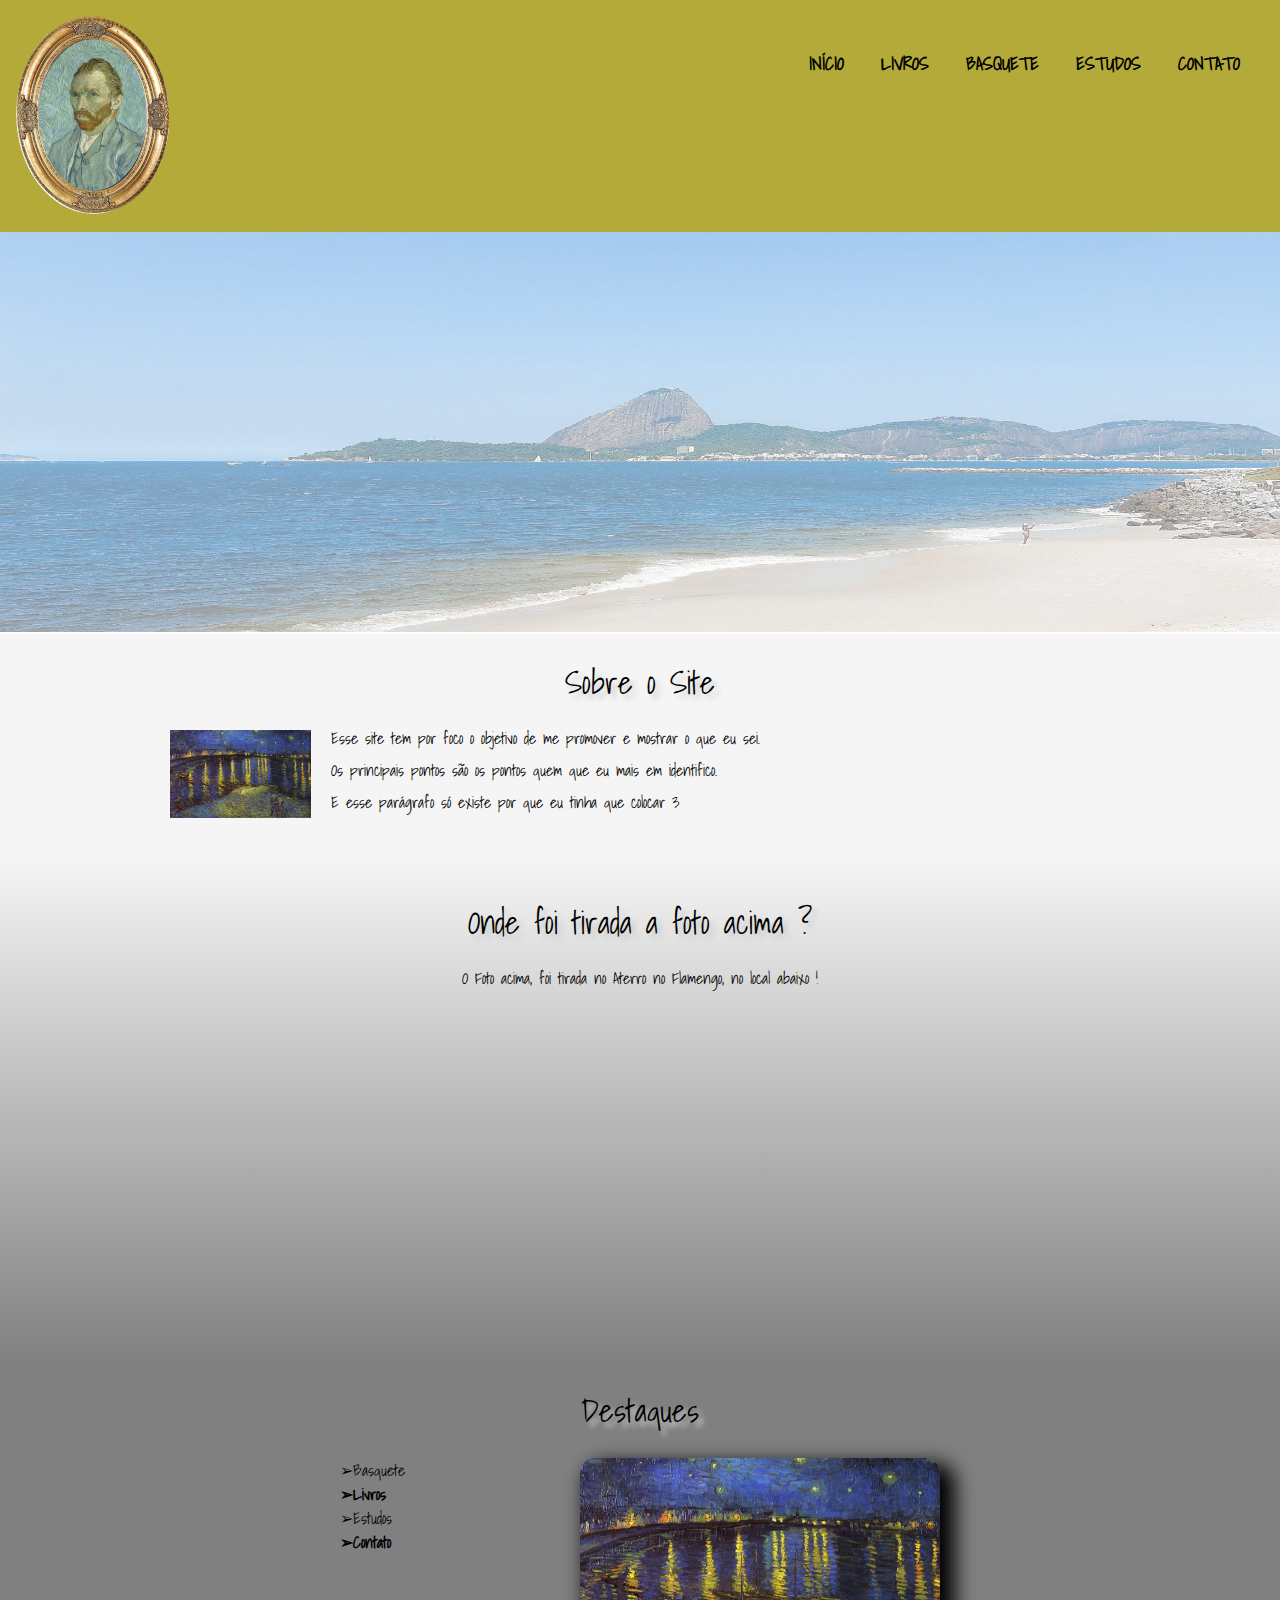
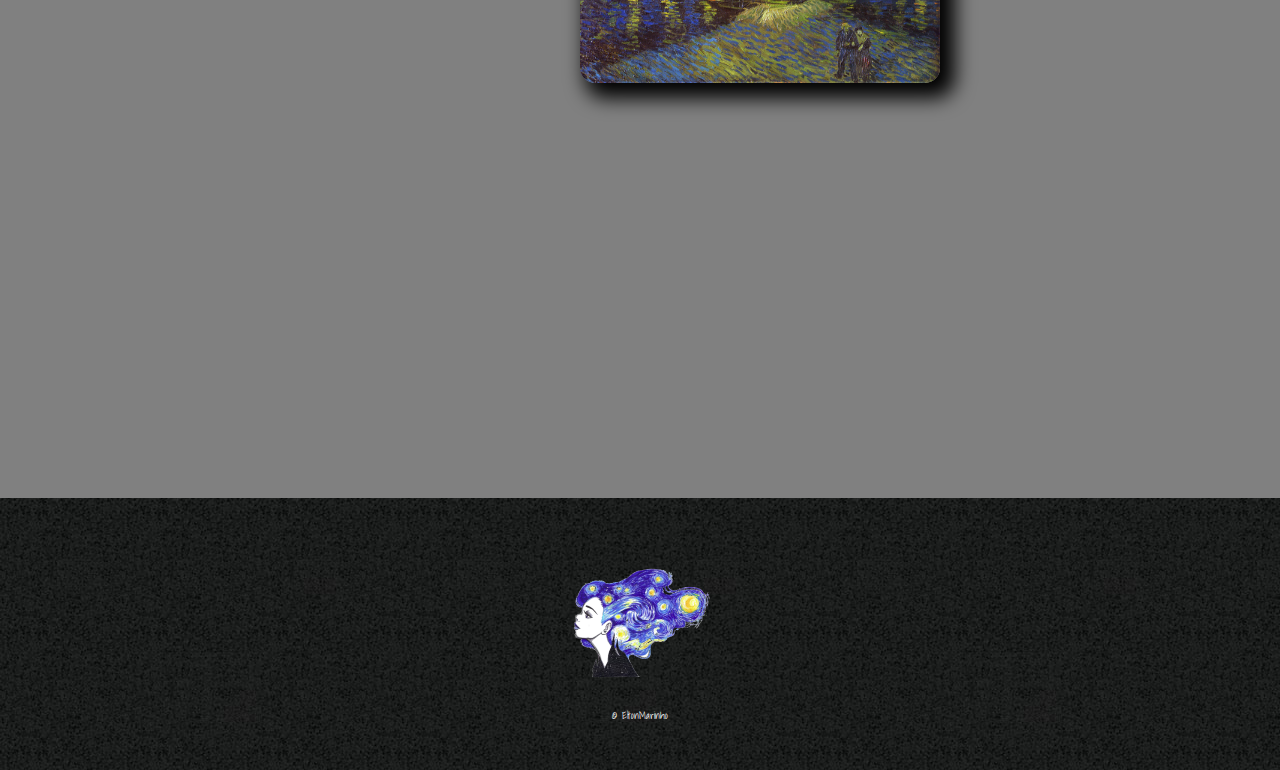
==== pages/inicio/index.html @ a07a41a2 "first commit" ====
<!DOCTYPE html>
<html lang="pt-Br">

<head>
    <meta charset="UTF-8">
    <link rel="stylesheet" href="../../assets/reset.css">
    <link rel="stylesheet" href="../../assets/header-footer.css">
    <link rel="stylesheet" href="style.css">
    <link rel="preconnect" href="https://fonts.googleapis.com">
    <link rel="preconnect" href="https://fonts.gstatic.com" crossorigin>
    <link href="https://fonts.googleapis.com/css2?family=Italiana&family=Shadows+Into+Light&display=swap"
        rel="stylesheet">
    <meta http-equiv="X-UA-Compatible" content="IE=edge">
    <meta name="viewport" content="width=device-width, initial-scale=1.0">
    <title>Pessoal</title>
</head>

<body>

    <header>
        <div class="caixa">
            <h1><img src="../../assets/imagens/van-gogh.logo.png" alt="logo do site"></h1>

            <nav>
                <ul>
                    <li><a href="../inicio/index.html">Início</a></li>
                    <li><a href="../livros/livros.html">Livros</a></li>
                    <li><a href="../basquete/basquete.html">Basquete</a></li>
                    <li><a href="../estudos/estudos.html">Estudos</a></li>
                    <li><a href="../contato/contato.html">Contato</a></li>
                </ul>
            </nav>
        </div>
    </header>

    <img class='banner' src="riolandscape.jpg" alt="Foto do Rio">

    <main>
        <section class="principal">

            <h2 class="titulo-principal">Sobre o Site</h2>
            <div class="principal-central">
            <img class='quadro' src="van.jpg" alt="van gogh">

            <p>Esse site tem por foco o objetivo de me promover e mostrar o que eu sei.</p>

            <p>Os principais pontos são os pontos quem que eu mais em identifico.</p>

            <p>E esse parágrafo só existe por que eu tinha que colocar 3</p>
        </div>
        </section>

        <section class="mapa">

            <h3 class="titulo-principal">Onde foi tirada a foto acima ?</h3>
            <p>O Foto acima, foi tirada no Aterro no Flamengo, no local abaixo !</p>
            <div class="mapa-conteudo">
            <iframe 
                src="https://www.google.com/maps/embed?pb=!1m18!1m12!1m3!1d2598.490399510404!2d-43.17129822538117!3d-22.91999566418736!2m3!1f0!2f0!3f0!3m2!1i1024!2i768!4f13.1!3m3!1m2!1s0x99802aed72455b%3A0x9d9d008168baf4a0!2sParque%20Brig.%20Eduardo%20Gomes%20(Aterro%20do%20Flamengo)!5e0!3m2!1spt-BR!2sbr!4v1657808464619!5m2!1spt-BR!2sbr"
                width="100%" height="300" style="border:0;" allowfullscreen="" loading="lazy"
                referrerpolicy="no-referrer-when-downgrade"></iframe>
            </div>
        </section>

        <section class="destaques">
            <h3 class="titulo-principal">Destaques</h3>

            <div class="conteudo-destaques">
            <ul class="lista-destaques">
                <li class="item">Basquete</li>
                <li class="item">Livros</li>
                <li class="item">Estudos</li>
                <li class="item">Contato</li>
            </ul><img class='van' src="van.jpg" alt="Quadro do Van Gogh">
            </div>

            <div class="video">
                <iframe width="560" height="315" src="https://www.youtube.com/embed/cRLSKh5ridA" title="YouTube video player" frameborder="0" allow="accelerometer; autoplay; clipboard-write; encrypted-media; gyroscope; picture-in-picture" allowfullscreen></iframe>
            </div>
        </section>
    </main>

    <footer>
        <img src="../../assets/imagens/logo-footer.png" alt="logo-do-footer">
        <p>&copy; EltonMarinho</p>
    </footer>
</body>

</html>
---- assets/header-footer.css ----
.caixa {
    position: relative;
    width: auto;
    margin: 0 auto;
    background-color: #b3aa39;
    padding: 15px;
}
nav {
    position: absolute;
    top: 55px;
    right: 25px;
}
nav li {
    display: inline;
    padding: 15px;
    margin:auto;
}

nav a {
    text-transform: uppercase;
    color: black;
    font-weight: bolder;
    font-size: 18px;
    text-decoration: dashed;
}

nav a:hover {
    color: rgb(0, 110, 255);
    text-decoration: underline;
}

/* FOOTER */

footer {
    text-align: center;
    background-image: url('../../assets/imagens/bg.jpg');
    padding: 50px 0;
}

footer p {
    color: white;
    font-size: 10px;
    margin-top: 10px;
}
---- pages/inicio/style.css ----
body {
    font-family: 'Italiana', serif;
    font-family: 'Shadows Into Light', cursive;
}

.banner {
    width: 100%;
    height: 400px;
    opacity: 0.5;
    transition: 0.6s;
}
.banner:hover {
    opacity: 1;
    transition: 0.6s;
}

.titulo-principal {
    text-align: center;
    font-size: 2em;
    margin: 0 0 1em;
    clear: left;
    text-shadow: 5px 5px 5px #CCCCCC;
}

.principal {
    padding: 2em 0;
    background: whitesmoke;

}
.principal p {
    margin: 0 0 1em;

}

.principal-central {
    width: 940px;
    margin: 0 auto;

}

.quadro {
    width: 15%;
    float: left;
    margin: 0 20px 20px 0;
}
.destaques {
    padding: 2em 0;
    background: gray;
}
.conteudo-destaques {
    width: 600px;
    margin: 0 auto;
}

.van {
    width: 25%;
    /*tamanho lateral - vertical - difusão da sombra - tamanho*/
    box-shadow: 10px 10px 20px 5px #000000;
    border: none;
    border-radius: 15px;
    transition: 0.5s;
}

.van:hover {
    transform: scale(1.10);
    transition: 0,5s;
}
.lista-destaques {
    width: 40%;
    display:inline-block;
    vertical-align: top;
}

.item {
    line-height: 1.5;
}
.item:nth-child(2n) {
    font-weight: bold;
}
.item:before {
    content: "➢";
}
.van {
    width: 60%;
}
.mapa {
    padding: 3em 0;
    background: linear-gradient(whitesmoke,gray);
    
}
.mapa-conteudo {
    width: 1024px;
    margin: 10px auto;
}
.mapa p {
    margin: 0 0 1em;
    text-align: center;
}
.video {
    width: 600px;
    margin: 2em auto;
}

@media screen and (max-width: 480px) {
    .caixa, .principal, .conteudo-destaques, .mapa-conteudo, .video {
        width: auto;
    }
    h1 {
        text-align: center;
    }
    nav {
        position: static;
    }
    .lista-destaques, .van {
        width: 100%;
    }
}
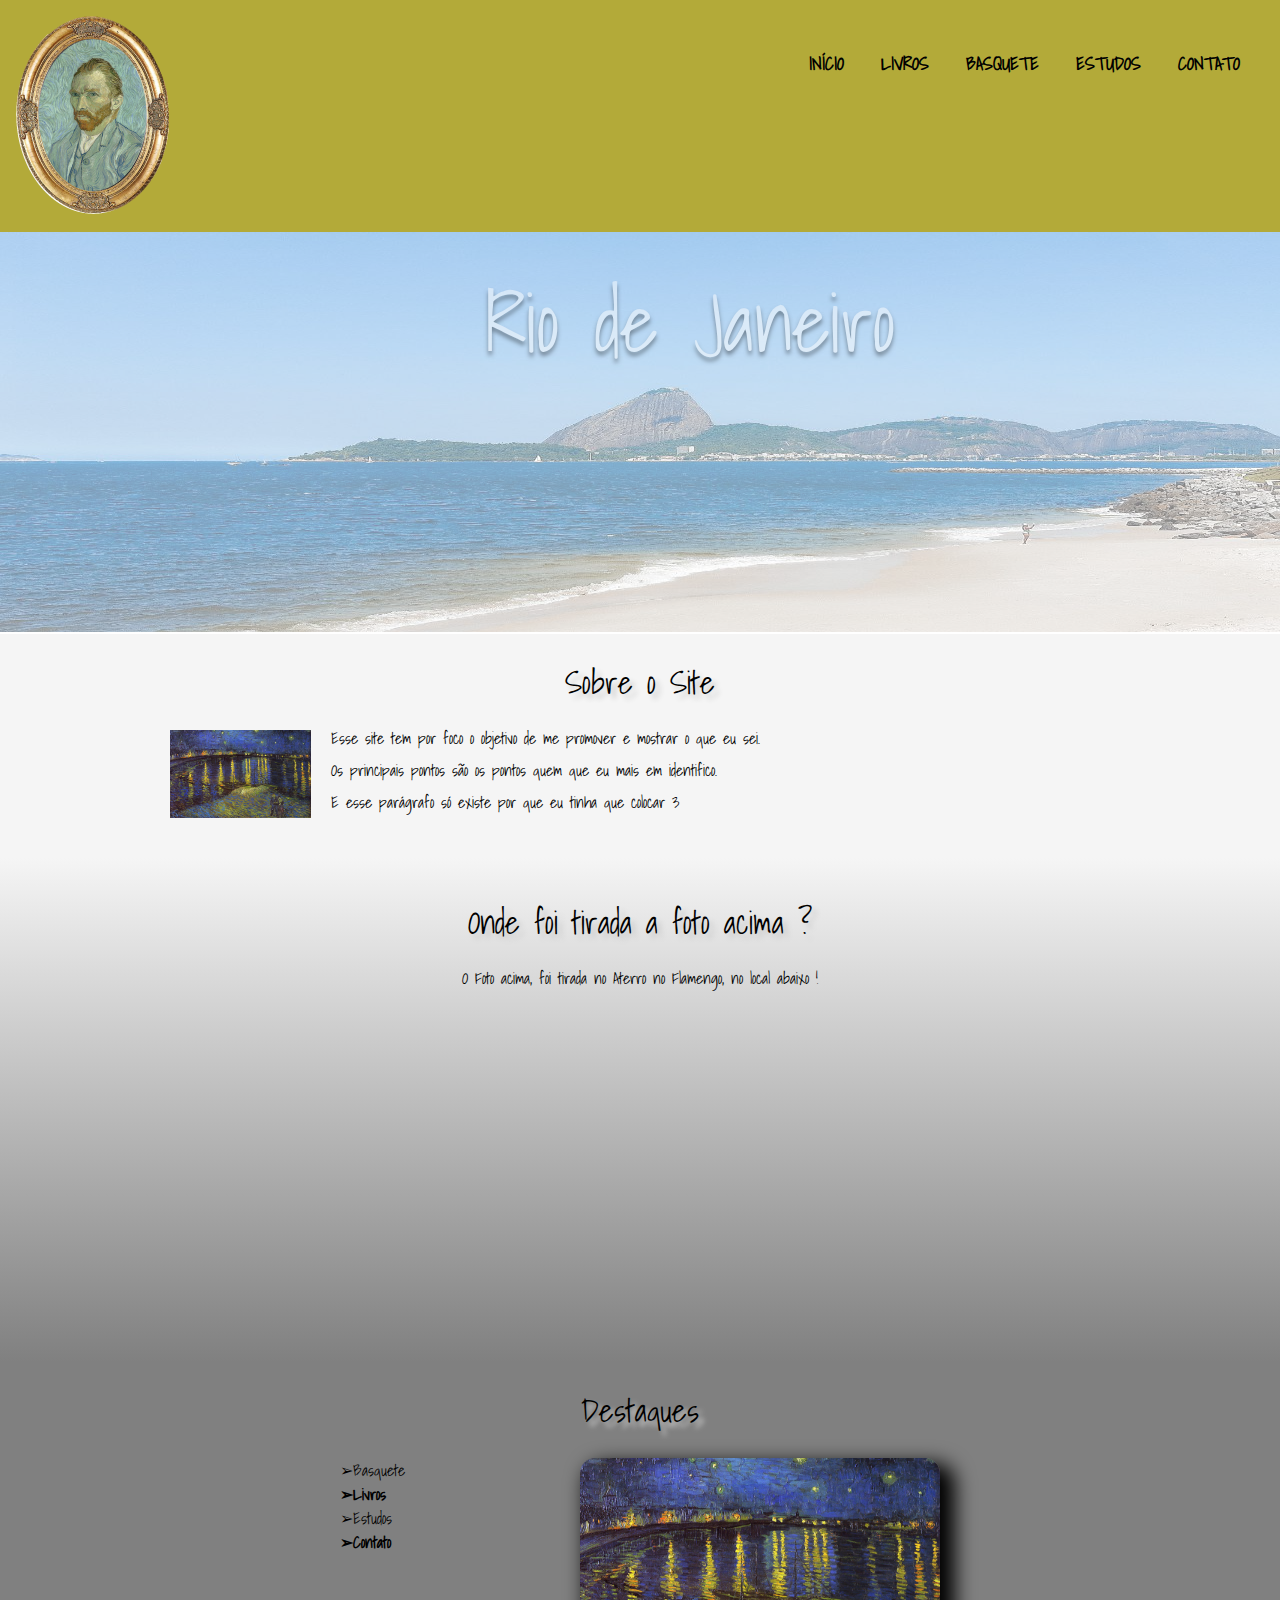
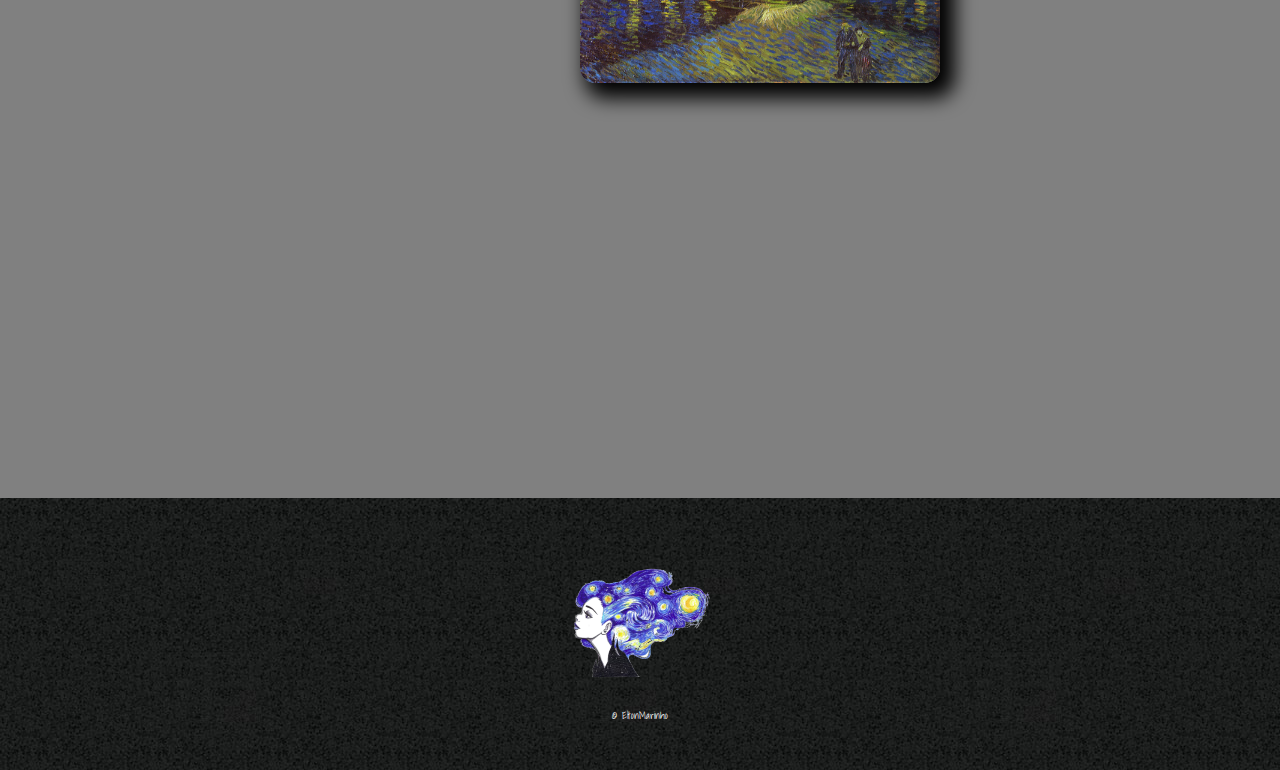
==== commit 551540e8: "atualização 1" ====
--- a/pages/inicio/index.html
+++ b/pages/inicio/index.html
@@ -33,7 +33,11 @@
         </div>
     </header>
 
-    <img class='banner' src="riolandscape.jpg" alt="Foto do Rio">
+    <section class="banner">
+        <img class='banner__imagem' src="riolandscape.jpg" alt="Foto do Rio">
+        <h4 class="banner__titulo"> Rio de Janeiro </h4>
+    </section>
+
 
     <main>
         <section class="principal">
--- a/assets/header-footer.css
+++ b/assets/header-footer.css
@@ -4,16 +4,22 @@
     margin: 0 auto;
     background-color: #b3aa39;
     padding: 15px;
+    font-family: 'Italiana', serif;
+    font-family: 'Shadows Into Light', cursive;
 }
 nav {
     position: absolute;
     top: 55px;
     right: 25px;
+    font-family: 'Italiana', serif;
+    font-family: 'Shadows Into Light', cursive;
 }
 nav li {
     display: inline;
     padding: 15px;
     margin:auto;
+    font-family: 'Italiana', serif;
+    font-family: 'Shadows Into Light', cursive;
 }
 
 nav a {
@@ -22,6 +28,8 @@
     font-weight: bolder;
     font-size: 18px;
     text-decoration: dashed;
+    font-family: 'Italiana', serif;
+    font-family: 'Shadows Into Light', cursive;
 }
 
 nav a:hover {
@@ -35,10 +43,12 @@
     text-align: center;
     background-image: url('../../assets/imagens/bg.jpg');
     padding: 50px 0;
+    font-family: 'Italiana', serif;
+    font-family: 'Shadows Into Light', cursive;
 }
 
 footer p {
     color: white;
     font-size: 10px;
     margin-top: 10px;
-}+}
--- a/pages/inicio/style.css
+++ b/pages/inicio/style.css
@@ -3,15 +3,38 @@
     font-family: 'Shadows Into Light', cursive;
 }
 
-.banner {
+.banner{
+    position: relative;
+}
+
+.banner__imagem {
     width: 100%;
     height: 400px;
     opacity: 0.5;
     transition: 0.6s;
 }
-.banner:hover {
+.banner__imagem:hover {
     opacity: 1;
     transition: 0.6s;
+}
+
+.banner__titulo {
+    color: #fdfdfd;
+    font-size: 5.0625rem;
+    position: absolute;
+    left: 50px;
+    top: 50px;
+    text-shadow: 0 4px 4px rgba(0, 0, 0, 0.75);
+    text-align: center;
+    width: 100%;
+    opacity: 0.5;
+    transition: 0.6s;
+}
+
+.banner__titulo:hover {
+    opacity: 1;
+    transition: 0.6s;
+
 }
 
 .titulo-principal {
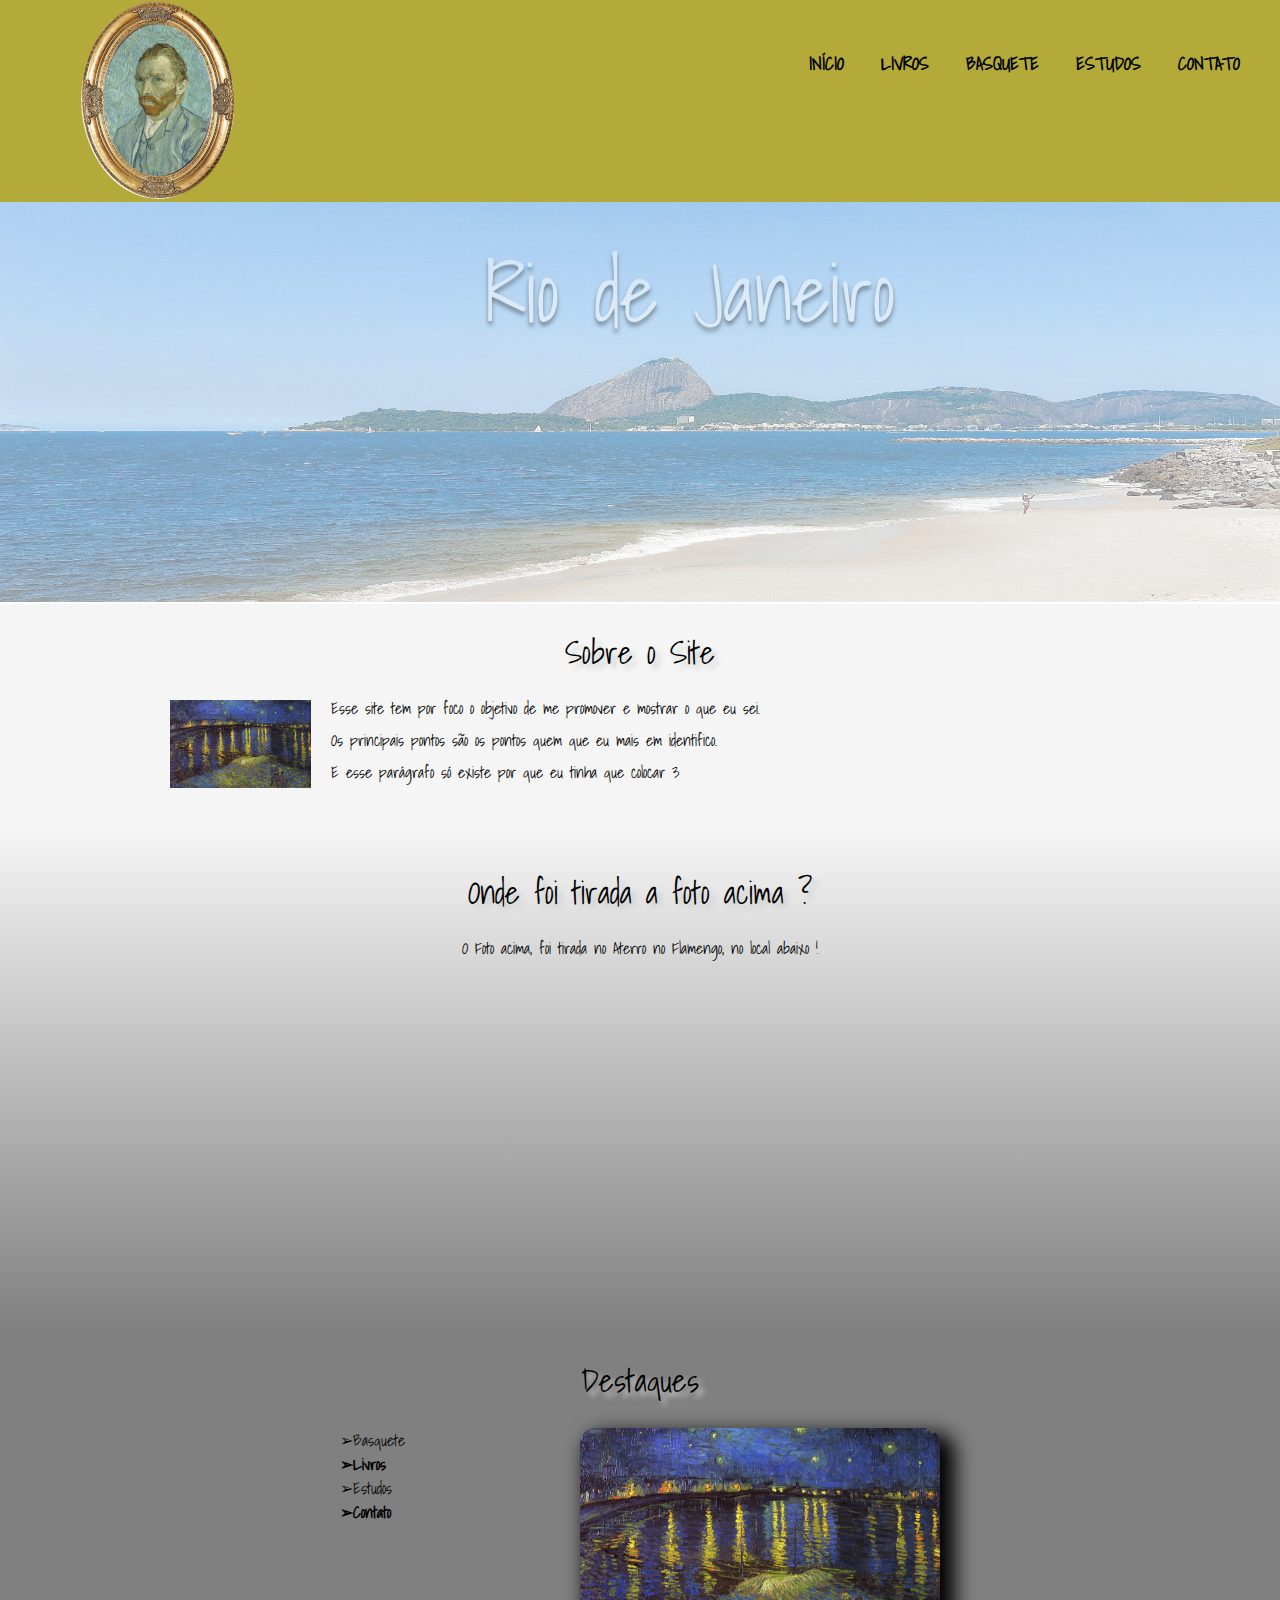
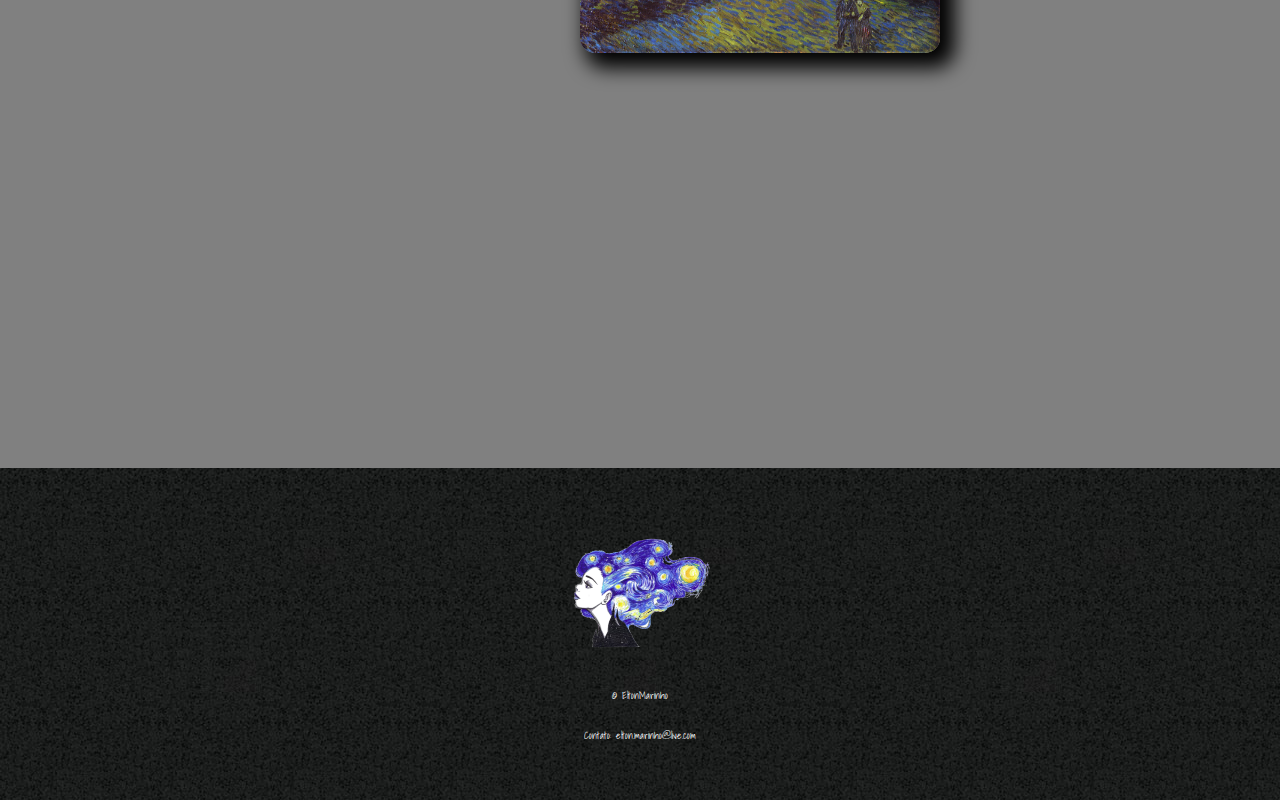
==== commit db8aca0f: "Atualização 2" ====
--- a/pages/inicio/index.html
+++ b/pages/inicio/index.html
@@ -87,6 +87,7 @@
     <footer>
         <img src="../../assets/imagens/logo-footer.png" alt="logo-do-footer">
         <p>&copy; EltonMarinho</p>
+        <p>Contato: elton.marinho@live.com</p>
     </footer>
 </body>
 
--- a/assets/header-footer.css
+++ b/assets/header-footer.css
@@ -37,6 +37,10 @@
     text-decoration: underline;
 }
 
+.gogh {
+    position: relative;
+}
+
 /* FOOTER */
 
 footer {
@@ -51,4 +55,33 @@
     color: white;
     font-size: 10px;
     margin-top: 10px;
+    padding: 10px 0;
 }
+
+@media screen and (min-width: 0) {
+    .caixa {
+        justify-content: center;
+        padding: 0 1rem;
+
+    }
+}
+
+@media screen and (min-width: 460px) {
+    .caixa {
+        justify-content: space-between;
+        padding: 0 5rem;
+
+    }
+}
+
+@media screen and (min-width: 0){
+    .footer {
+        display: none;
+    }
+}
+
+@media screen and (min-width: 460px){
+    .footer {
+        display: block;
+    }
+}
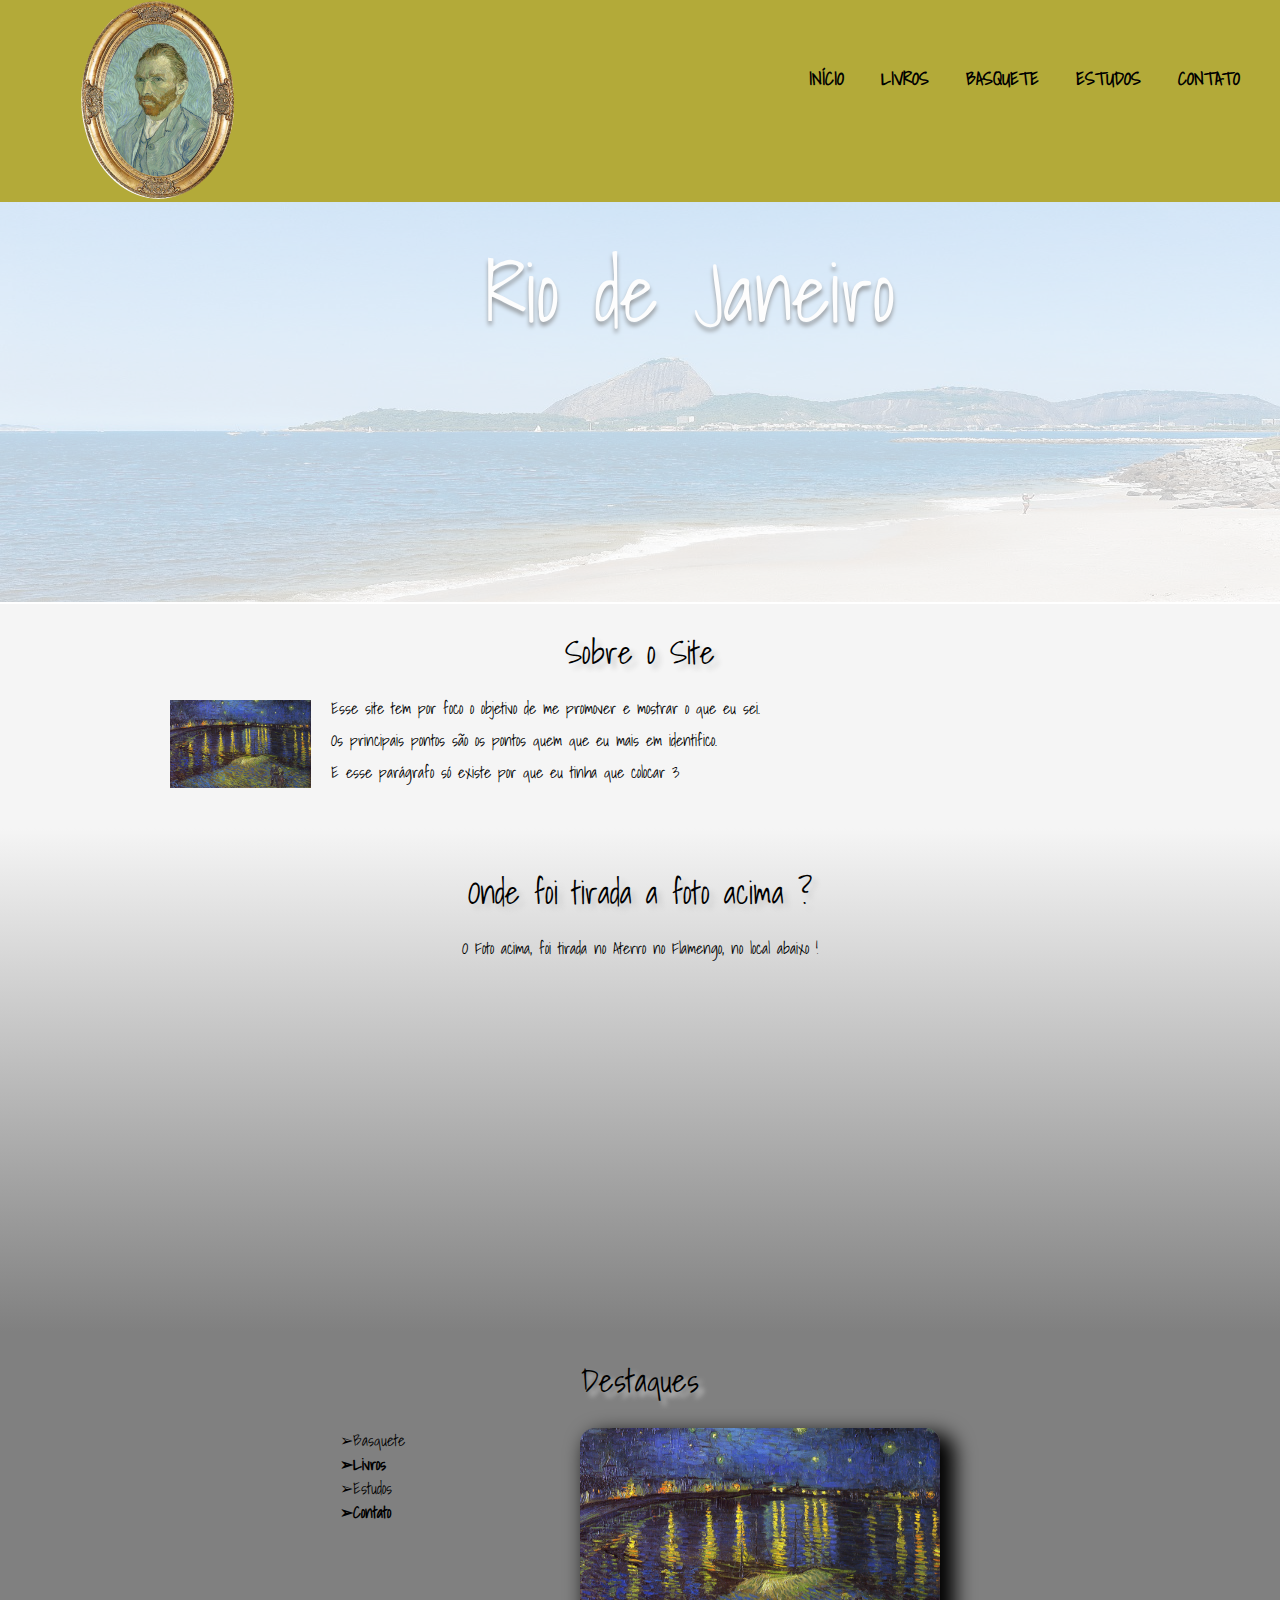
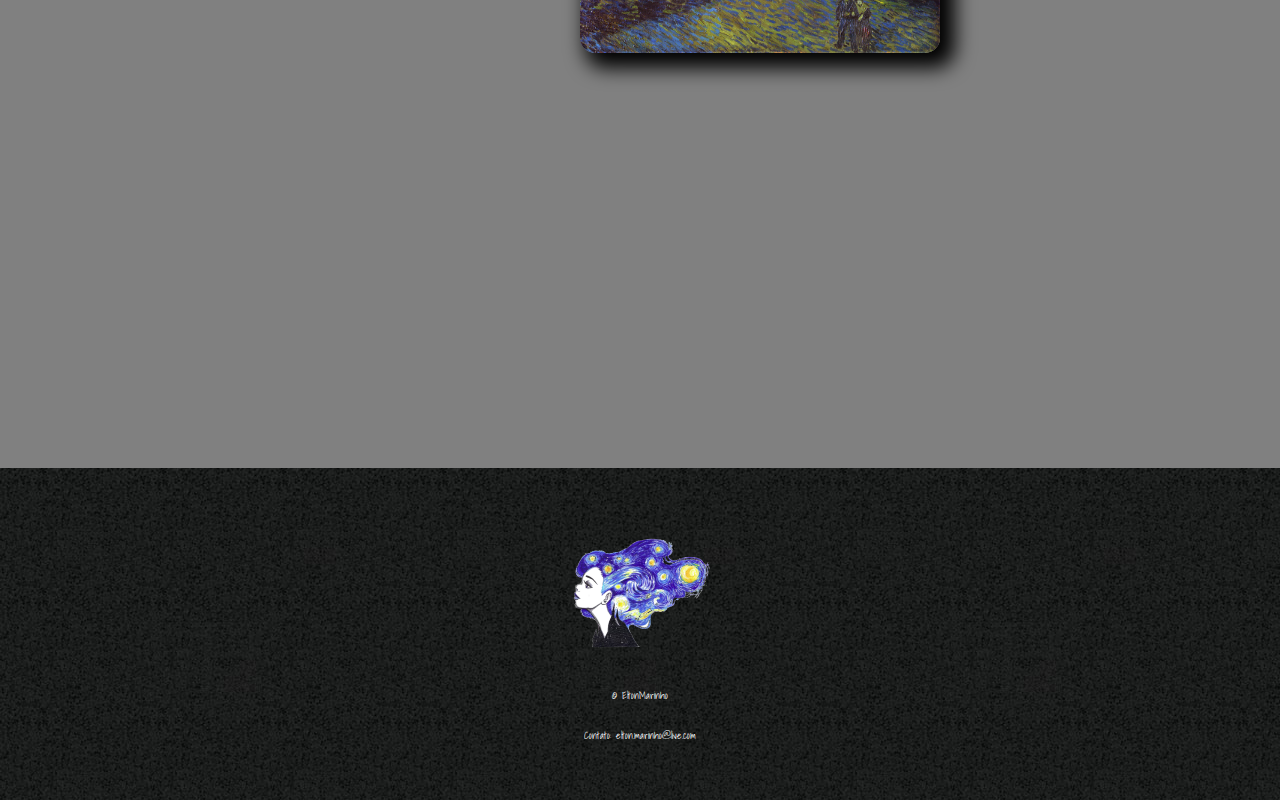
==== commit 076cf3bf: "mais uma atualização" ====
--- a/pages/inicio/index.html
+++ b/pages/inicio/index.html
@@ -19,7 +19,7 @@
 
     <header>
         <div class="caixa">
-            <h1><img src="../../assets/imagens/van-gogh.logo.png" alt="logo do site"></h1>
+            <h1><a href="../inicio/index.html"><img src="../../assets/imagens/van-gogh.logo.png" alt="logo do site"></a></h1>
 
             <nav>
                 <ul>
--- a/assets/header-footer.css
+++ b/assets/header-footer.css
@@ -15,7 +15,7 @@
     font-family: 'Shadows Into Light', cursive;
 }
 nav li {
-    display: inline;
+    display: inline-block;
     padding: 15px;
     margin:auto;
     font-family: 'Italiana', serif;
--- a/pages/inicio/style.css
+++ b/pages/inicio/style.css
@@ -5,16 +5,14 @@
 
 .banner{
     position: relative;
+    opacity: 0.5;
+    transition: 0.6s;
 }
 
 .banner__imagem {
     width: 100%;
     height: 400px;
     opacity: 0.5;
-    transition: 0.6s;
-}
-.banner__imagem:hover {
-    opacity: 1;
     transition: 0.6s;
 }
 
@@ -27,11 +25,10 @@
     text-shadow: 0 4px 4px rgba(0, 0, 0, 0.75);
     text-align: center;
     width: 100%;
-    opacity: 0.5;
-    transition: 0.6s;
+
 }
 
-.banner__titulo:hover {
+.banner:hover {
     opacity: 1;
     transition: 0.6s;
 
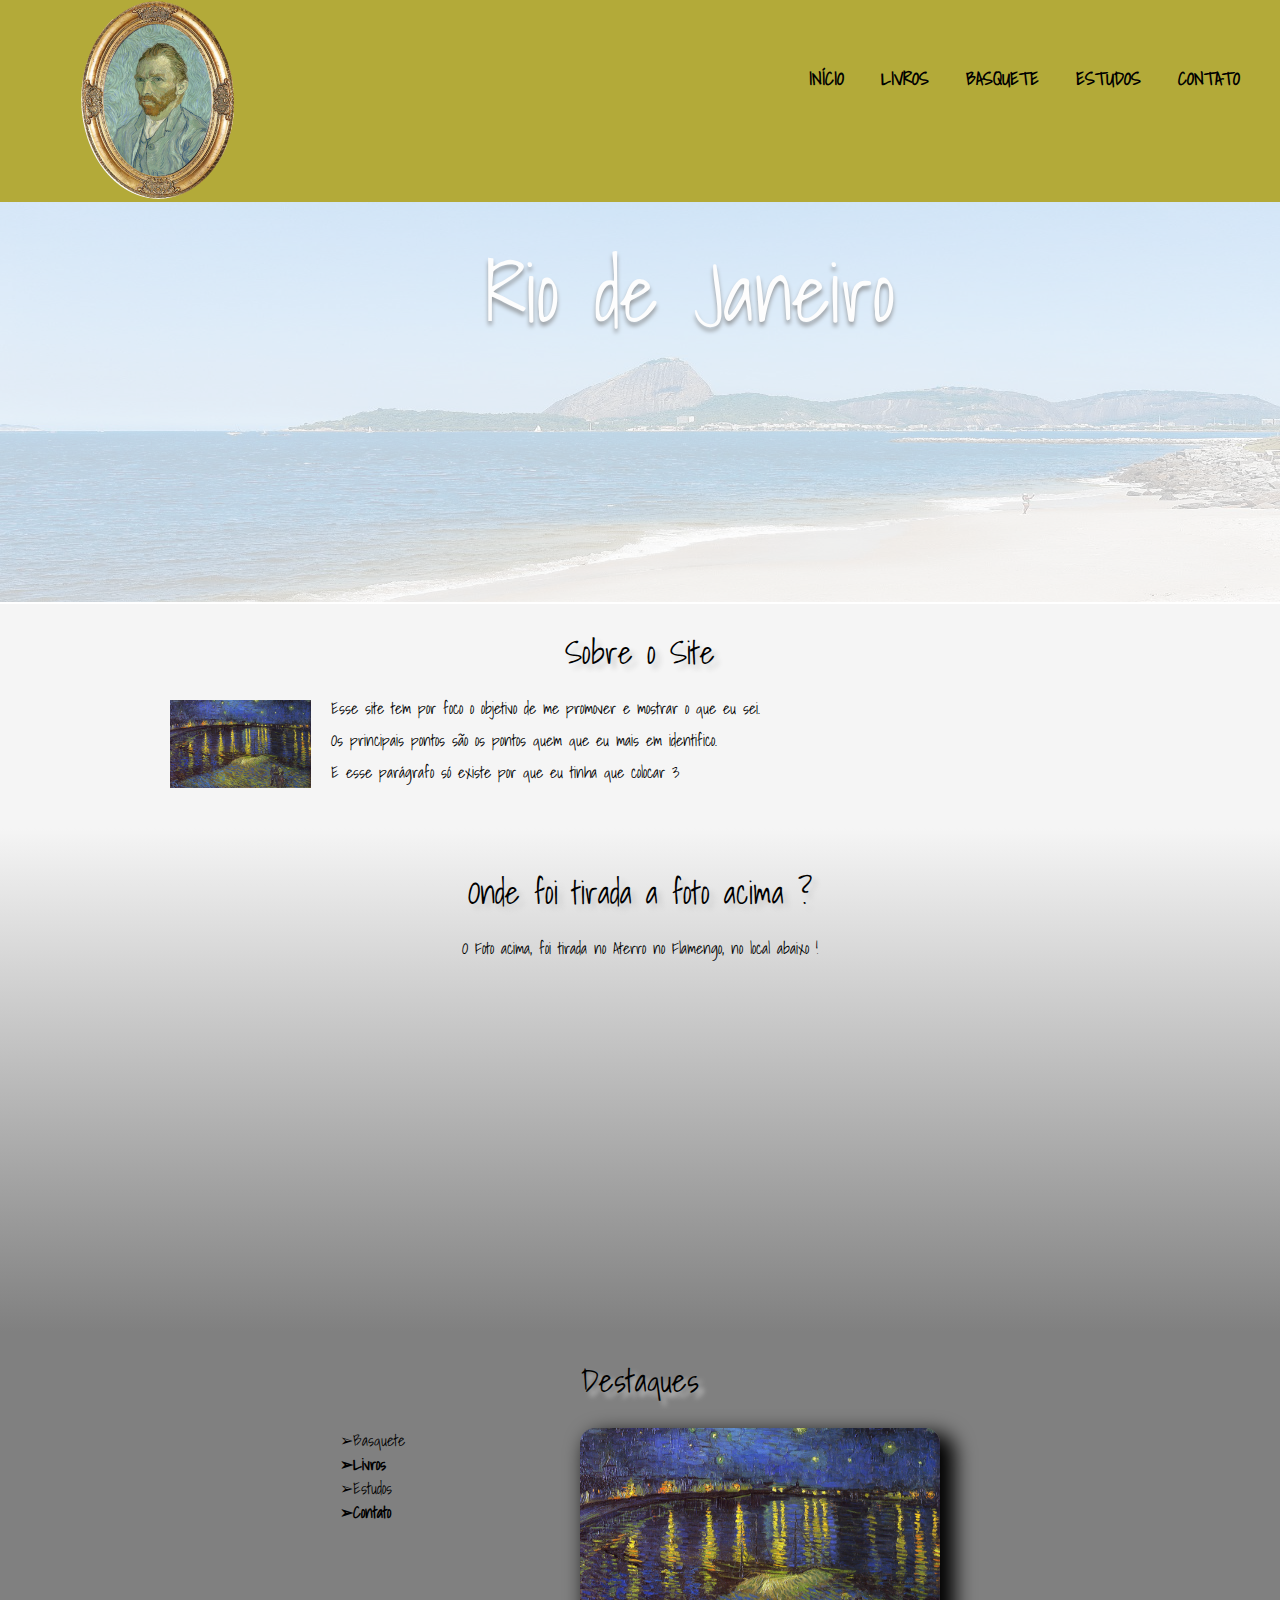
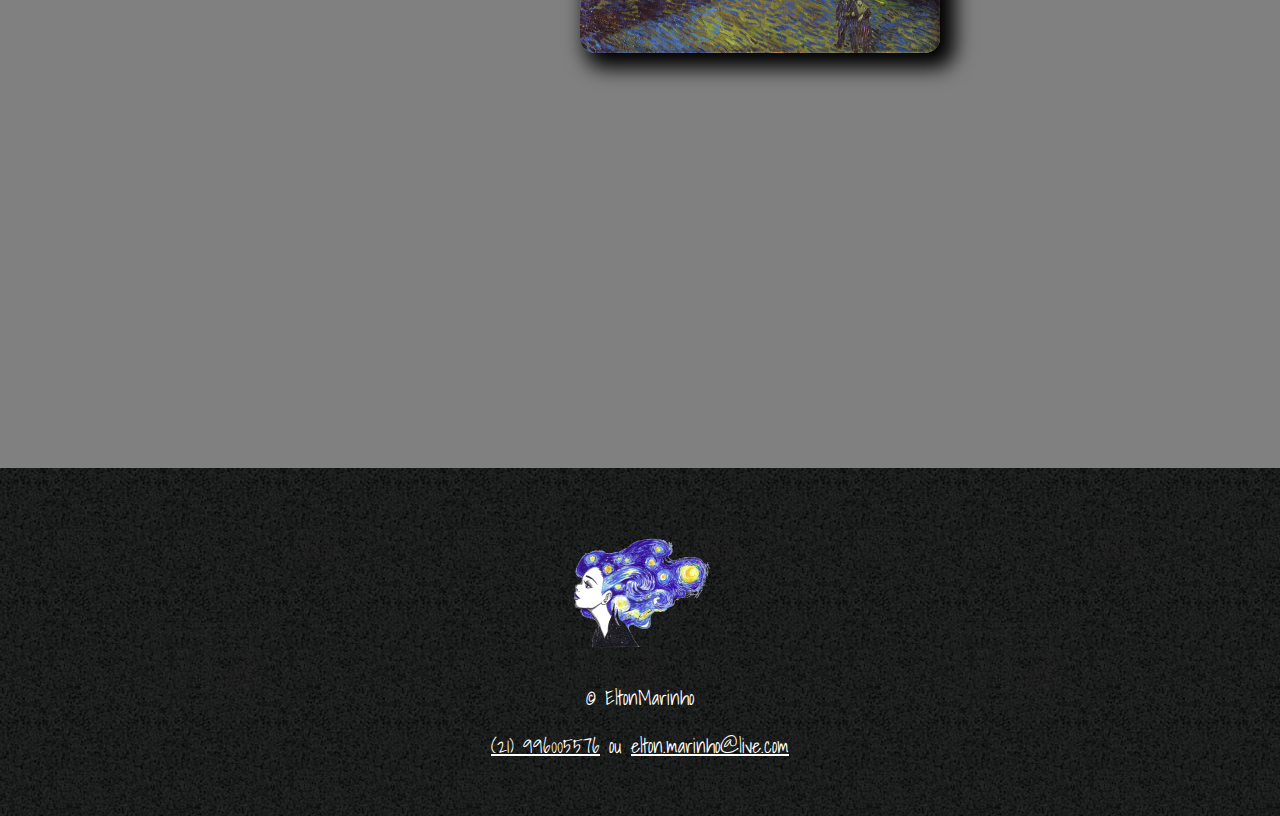
==== commit 89af9c20: "atualização footer" ====
--- a/pages/inicio/index.html
+++ b/pages/inicio/index.html
@@ -84,10 +84,17 @@
         </section>
     </main>
 
-    <footer>
+    <footer class="rodape">
         <img src="../../assets/imagens/logo-footer.png" alt="logo-do-footer">
         <p>&copy; EltonMarinho</p>
-        <p>Contato: elton.marinho@live.com</p>
+
+        <article class="contato" >
+            <p> <a href="tel:+5521996005576" style="color: rgb(255, 255, 255)"
+                class="contato_telefone"> (21) 996005576</a> ou <a
+                href="mailto:elton.marinho@live.com" style="color: rgb(255, 255, 255)"
+                class="contato_email">elton.marinho@live.com</a></p>
+
+        </article>
     </footer>
 </body>
 
--- a/assets/header-footer.css
+++ b/assets/header-footer.css
@@ -43,7 +43,7 @@
 
 /* FOOTER */
 
-footer {
+.rodape {
     text-align: center;
     background-image: url('../../assets/imagens/bg.jpg');
     padding: 50px 0;
@@ -51,12 +51,14 @@
     font-family: 'Shadows Into Light', cursive;
 }
 
-footer p {
+.rodape p {
     color: white;
-    font-size: 10px;
-    margin-top: 10px;
+    font-size: 20px;
+    margin-top: 8px;
     padding: 10px 0;
 }
+
+/* media query */
 
 @media screen and (min-width: 0) {
     .caixa {
@@ -64,10 +66,14 @@
         padding: 0 1rem;
 
     }
+    nav {
+        flex-direction: column;
+    }
 }
 
 @media screen and (min-width: 460px) {
     .caixa {
+        flex-direction: column;
         justify-content: space-between;
         padding: 0 5rem;
 
